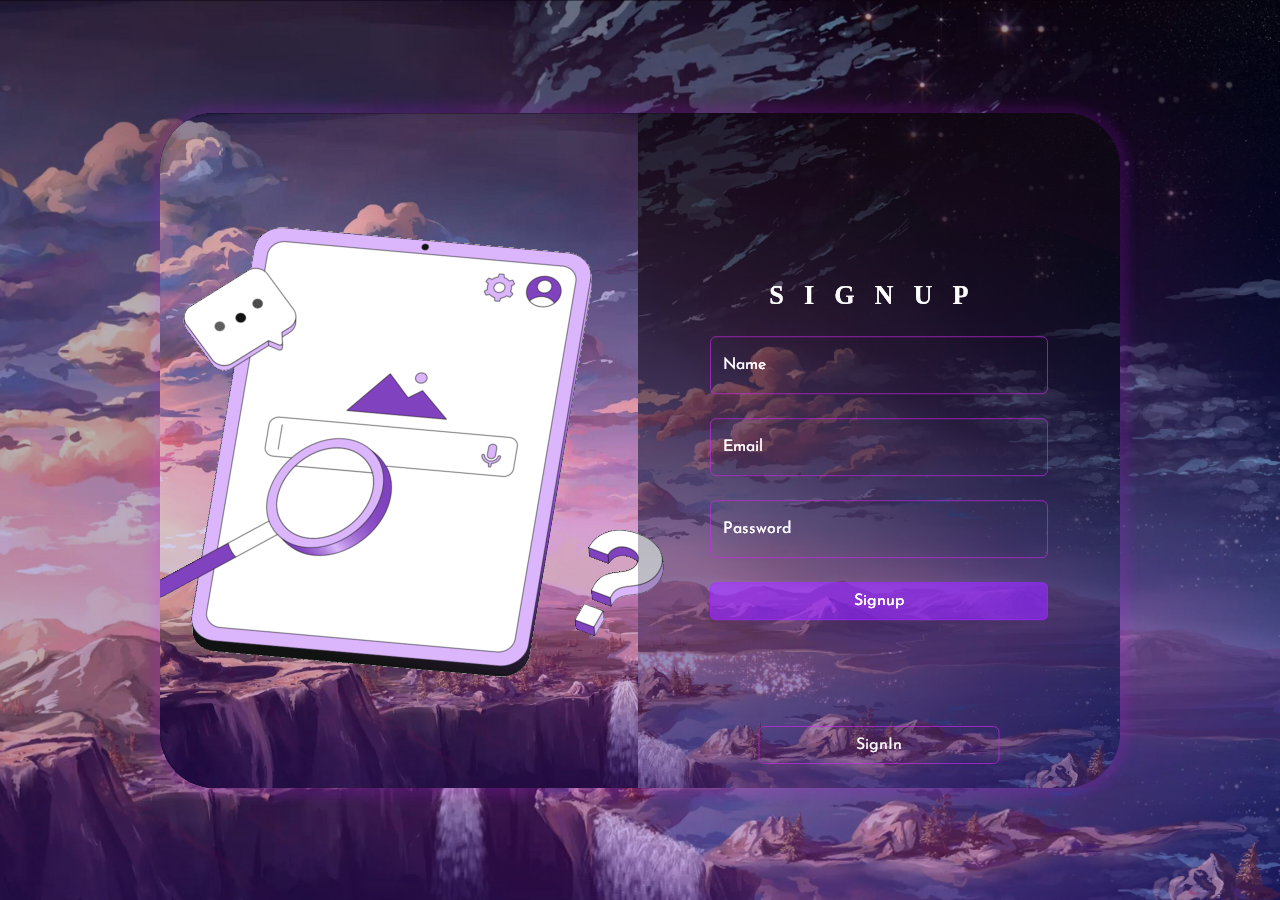
==== index.html @ 4be8b8a4 "any" ====
<!DOCTYPE html>
<html lang="en">

<head>
    <meta charset="UTF-8">
    <meta http-equiv="X-UA-Compatible" content="IE=edge">
    <meta name="viewport" content="width=device-width, initial-scale=1.0">
    <meta name="description" content="Login System">
    <link rel="icon" href="img/favicon.png">
    <title>LoginSys</title>
    <!-- LINK - MAIN Fonts  -->
    <link href="https://fonts.googleapis.com/css2?family=Indie+Flower&family=Josefin+Sans:wght@600&display=swap"
        rel="stylesheet">
    <link rel="stylesheet" href="css/all.min.css">
    <!-- LINK - MAIN CSS-SweetAlert - FILE -->
    <link rel="stylesheet" href="css/sweetalert2.min.css">
    <!-- LINK - MAIN BOOTSTRAP - FILE -->
    <link rel="stylesheet" href="css/bootstrap.min.css">
    <!-- LINK - MAIN CSS - FILE -->
    <link rel="stylesheet" href="css/style.css">
</head>

<body class="d-flex justify-content-center align-items-center">
    <div id="loadingScreen" class="d-none">
        <div class="loader">
            <div class="box box-1">
                <div class="side-left"></div>
                <div class="side-right"></div>
                <div class="side-top"></div>
            </div>
            <div class="box box-2">
                <div class="side-left"></div>
                <div class="side-right"></div>
                <div class="side-top"></div>
            </div>
            <div class="box box-3">
                <div class="side-left"></div>
                <div class="side-right"></div>
                <div class="side-top"></div>
            </div>
            <div class="box box-4">
                <div class="side-left"></div>
                <div class="side-right"></div>
                <div class="side-top"></div>
            </div>
        </div>
    </div>
    <section class="mainSection text-white w-75 d-flex justify-content-end">
        <div class="w-100 bg-black wall">
            <div class="homeBanner">
                <img src="img/animated.gif" class="img-fluid w-100" alt="">
            </div>
        </div>
        <div class="container w-50 text-center d-flex flex-column loginWrapper ms-auto justify-content-center align-items-center position-relative">
            <div class="row w-75 mainMoveSignIn transition-Delay" id="signInForm">
                <div class="col-12">
                    <div class="login">
                        <form method="post" id="loginMainForm">
                            <h1 class="text-uppercase fw-bold mb-4">Login</h1>
                            <div class="form-group mb-4">
                                <div class="form-floating">
                                    <input type="email" class="form-control bg-transparent text-white" id="email"
                                        placeholder="">
                                    <label for="email">Email</label>
                                </div>
                            </div>
                            <div class="form-group mb-4">
                                <div class="form-floating">
                                    <input type="password" class="form-control bg-transparent text-white" id="password"
                                        placeholder="">
                                    <label for="password">Password</label>
                                </div>
                            </div>
                            <div class="form-group">
                                <button type="submit" class="btn btn-primary w-100 me-3" id="loginBtn">Login</button>
                            </div>
                        </form>
                    </div>
                </div>
            </div>
            <div class="position-absolute bottom-0 start-50 w-50 translate-middle-x py-4">
                <div class="row">
                    <div class="col-md-12">
                        <a href="#" class="
                        text-white 
                        text-decoration-none 
                        btn btn-success  w-100" id="signUp">
                            SignUp
                        </a>
                    </div>
                    <div class="col-md-12">
                        <a href="#" class="
                        text-white 
                        text-decoration-none 
                        btn btn-primary  w-100 d-none" id="backToSignIn">
                            SignIn
                        </a>
                    </div>
                </div>
            </div>
            <div class="row w-75 mainMoveSignUp transition-Delay" id="signUpForm">
                <div class="col-12">
                    <div class="signup">
                        <h1 class="text-uppercase fw-bold mb-4">Signup</h1>
                        <div class="form-group mb-4">
                            <div class="form-floating">
                                <input type="text" class="form-control bg-transparent text-white" id="signUpName"
                                    placeholder="">
                                <label for="signUpName">Name</label>
                            </div>
                        </div>
                        <div class="form-group mb-4">
                            <div class="form-floating">
                                <input type="email" class="form-control bg-transparent text-white" id="signUpEmail"
                                    placeholder="">
                                <label for="signUpEmail">Email</label>
                            </div>
                        </div>
                        <div class="form-group mb-4">
                            <div class="form-floating">
                                <input type="password" class="form-control bg-transparent text-white"
                                    id="signUpPassword" placeholder="">
                                <label for="signUpPassword">Password</label>
                            </div>
                            <ul class="text-danger mb-4 list-unstyled text-start d-none" id="wrongValues">
                                <li class="text-danger">
                                    <i class="fas fa-exclamation-triangle"></i>  at least 8 characters
                                </li>
                                <li class="text-danger">
                                    <i class="fas fa-exclamation-triangle"></i>  Can contain special characters
                                </li>
                                <li class="text-danger">
                                    <i class="fas fa-exclamation-triangle"></i>  must contain at least 1 uppercase letter, 1 lowercase letter, and 1 number
                                </li>
                                
                            </ul>
                        </div>
                        <div class="form-group">
                            <button type="submit" class="btn btn-success w-100 me-3" id="signUpFormBtn">Signup</button>
                        </div>
                    </div>
                </div>
            </div>
        </div>
    </section>
</body>
<!-- SCRIPT - MAIN JS - FILE -->
<script src="Js/sweetalert2.all.min.js"></script>
<script src="Js/moment.js"></script>
<script src="Js/bootstrap.min.js"></script>
<script src="Js/main.js"></script>
</html>
---- css/style.css ----
/* Reset default margin and padding */
* {
    margin: 0;
    padding: 0;
    box-sizing: border-box;
}

body {
    font-family: 'Josefin Sans', sans-serif, 'Helvetica', sans-serif;
    height: 100vh;
    background-image: linear-gradient(to bottom, rgba(0, 0, 0, 0.3), rgba(52, 19, 199, 0.3)), url('../img/bgss.jpg');
    background-size: cover;
    background-position: center;
}

.mainSection {
    background-image: linear-gradient(to bottom, rgba(26, 25, 25, 0.387), rgba(52, 19, 199, 0.3)), url('../img/bgss.jpg');
    background-position: center;
    background-size: cover;
    min-height: 75%;
    overflow: hidden;
    box-shadow: 1px 0px 12px 0.5rem rgba(197, 13, 253, 0.144);
    border-radius: 50px 0 50px 50px;
    position: relative;
    z-index: 1;
}
@media (max-width: 767px) {
    .loginWrapper {
        width: 100% !important;
        border-radius: 0;
    }

    .mainSection {
        border-radius: 55px !important;
        box-shadow: none;
        background-color: transparent;
    }

    .wall {
        display: none;
    }

    .loginWrapper::before {
        display: none;
    }
}

@media (min-width: 768px) {
    .loginWrapper {
        width: 60% !important;
        border-radius: 5px !important;
    }

    .mainSection {
        border-radius: 55px !important;
        background-color: transparent;
    }

    .wall {
        width: 40% !important;
    }

}
@media (min-width: 992px) {
    .wall {
        width: 60% !important;
    }
}

@media (min-width: 1300px) {
    .wall {
        width: 100% !important;
    }
}

.wall {
    background-image: linear-gradient(to bottom, rgba(107, 105, 105, 0.057), rgba(52, 19, 199, 0.3)), url('../img/bgss.jpg');
    ;
    background-size: cover;
    position: relative;
}

h1 {
    font-family: 'Pacifico', cursive;
    font-size: calc(20px + 0.490625vw);
    letter-spacing: 20px;
    animation: light 12s infinite alternate;
}

@keyframes light {

    20%,
    24%,
    55% {
        color: #111;
        text-shadow: none;
    }

    0%,
    19%,
    21%,
    23%,
    25%,
    54%,
    56%,
    100% {
        text-shadow: 0 0 5px #600ba1, 0 0 15px #330a52, 0 0 20px #990bbcd4,
            0 0 40px #ed0ccb, 0 0 60px #600ba1, 0 0 10px #330a52, 0 0 98px #bc0b43;
        color: white;
    }
}

.mainMoveSignUp {
    position: absolute;
    top: 150%;
}

.moveUpSignUp {
    top: 50%;
    transform: translateY(-50%);
}

.mainMoveSignIn {
    position: relative;
    bottom: 0;
}

.transition-Delay {
    transition: all 0.5s ease;
}

.moveDownSignIn {
    bottom: -150%;
}

.delay-1 {
    transition: all 0.5s .5s ease;
}

.moveUpSignIn {
    bottom: 0;
}

.form-floating>.form-control-plaintext~label::after,
.form-floating>.form-control:focus~label::after,
.form-floating>.form-control:not(:placeholder-shown)~label::after,
.form-floating>.form-select~label::after {
    background-color: transparent;
}

.form-floating>.form-control-plaintext~label,
.form-floating>.form-control:focus~label,
.form-floating>.form-control:not(:placeholder-shown)~label,
.form-floating>.form-select~label {
    color: white;
}

#loadingScreen {
    position: fixed;
    top: 0;
    left: 0;
    width: 100vw;
    height: 100vh;
    background-color: rgba(0, 0, 0, 0.7);
    display: flex;
    justify-content: center;
    align-items: center;
    z-index: 1000;
}

.loader {
    scale: 3;
    height: 50px;
    width: 40px;
}

.box {
    position: relative;
    opacity: 0;
    left: 10px;
}

.side-left {
    position: absolute;
    background-color: #572e64;
    width: 19px;
    height: 5px;
    transform: skew(0deg, -25deg);
    top: 14px;
    left: 10px;
}

.side-right {
    position: absolute;
    background-color: #592a6bf7;
    width: 19px;
    height: 5px;
    transform: skew(0deg, 25deg);
    top: 14px;
    left: -9px;
}

.side-top {
    position: absolute;
    background-color: #7617e2;
    width: 20px;
    height: 20px;
    rotate: 45deg;
    transform: skew(-20deg, -20deg);
}

.box-1 {
    animation: from-left 4s infinite;
}

.box-2 {
    animation: from-right 4s infinite;
    animation-delay: 1s;
}

.box-3 {
    animation: from-left 4s infinite;
    animation-delay: 2s;
}

.box-4 {
    animation: from-right 4s infinite;
    animation-delay: 3s;
}

@keyframes from-left {
    0% {
        z-index: 20;
        opacity: 0;
        translate: -20px -6px;
    }

    20% {
        z-index: 10;
        opacity: 1;
        translate: 0px 0px;
    }

    40% {
        z-index: 9;
        translate: 0px 4px;
    }

    60% {
        z-index: 8;
        translate: 0px 8px;
    }

    80% {
        z-index: 7;
        opacity: 1;
        translate: 0px 12px;
    }

    100% {
        z-index: 5;
        translate: 0px 30px;
        opacity: 0;
    }
}

@keyframes from-right {
    0% {
        z-index: 20;
        opacity: 0;
        translate: 20px -6px;
    }

    20% {
        z-index: 10;
        opacity: 1;
        translate: 0px 0px;
    }

    40% {
        z-index: 9;
        translate: 0px 4px;
    }

    60% {
        z-index: 8;
        translate: 0px 8px;
    }

    80% {
        z-index: 7;
        opacity: 1;
        translate: 0px 12px;
    }
    100% {
        z-index: 5;
        translate: 0px 30px;
        opacity: 0;
    }
}
.homeBanner {
    position: absolute;
    filter:hue-rotate(40deg);
    top: 50%;
    left: 50%;
    transform: translate(-50%, -50%);
    animation: upDown  2s infinite alternate ;
}
.homeBanner img {
    min-width: 50rem;
    max-width: 30rem;
}
@keyframes upDown {
    0% {
        transform: translate(-50%, -53%);
    }
    100% {
        transform: translate(-50%, -48%);
    }
}    

.form-select:focus,
.form-control:focus {
    border-color: #6b1e7b;
    outline: 0;
    box-shadow: 1px 0px 12px 0.5rem rgb(195 13 253 / 22%);
}
.form-control {
    border-color: #871c9aa9;
}

div:where(.swal2-container) button:where(.swal2-styled).swal2-default-outline:focus {
    box-shadow: none !important;
}

div:where(.swal2-container).swal2-center>.swal2-popup {
    border-color: #6b1e7b !important;
    box-shadow: 0px 1px 28px 0.25rem rgba(185, 11, 229, 0.142) !important;
}

.btn-primary {
    --bs-btn-bg: transparent;
    --bs-btn-border-color: #871c9aa9;
    --bs-btn-hover-border-color: transparent;
    --bs-btn-hover-bg: #7617e279;
    --bs-btn-active-bg: transparent;
    --bs-btn-active-border-color: #7617e2d2;
}

.btn-success {
    --bs-btn-bg: #7617e279;
    --bs-btn-border-color: #7617e279;
    --bs-btn-hover-border-color: #871c9aa9;
    --bs-btn-hover-bg: transparent;
    --bs-btn-active-bg: #7617e279;
    --bs-btn-active-border-color: #7617e2d2;
    
}

.loginWrapper {
    background-image: linear-gradient(to bottom, rgba(0, 0, 0, 0.451), rgba(31, 23, 65, 0.205));
    position: relative;
    z-index: 2;
    width: 20%;
    filter: brightness(150%);
    border-radius: 60px;
}

.loginWrapper::before {
    content: "";
    position: absolute;
    top: 0;
    left: 0;
    width: 100%;
    height: 100%;
    max-height: 200px;
    background-image: url('../img/wave.svg');
    filter: brightness(20%);
    background-size: cover;
    background-position: center;
    background-repeat: repeat-x;
    z-index: 1;
}
.animate {
    animation: shake-animation 3s ease ;
    transform-origin: 50% 50%;
    font-size: calc(7px + 0.490625vw);
    margin-top: 20px;
}

@keyframes shake-animation {
    0% { transform:translate(0,0) }
   1.78571% { transform:translate(5px,0) }
   3.57143% { transform:translate(0,0) }
   5.35714% { transform:translate(5px,0) }
   7.14286% { transform:translate(0,0) }
   8.92857% { transform:translate(5px,0) }
   10.71429% { transform:translate(0,0) }
   100% { transform:translate(0,0) }
 }
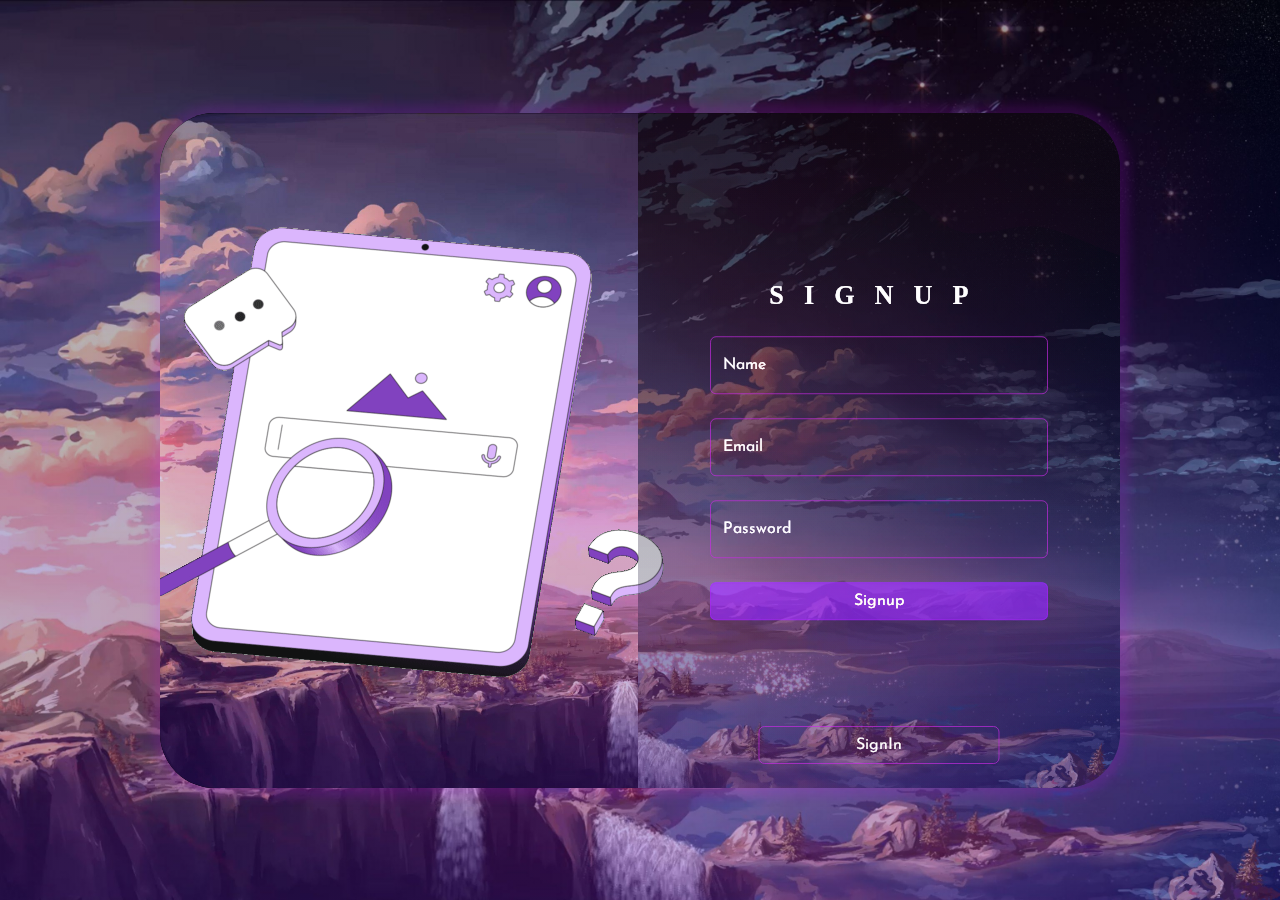
==== commit 497ceceb: "new" ====
--- a/index.html
+++ b/index.html
@@ -18,6 +18,16 @@
     <link rel="stylesheet" href="css/bootstrap.min.css">
     <!-- LINK - MAIN CSS - FILE -->
     <link rel="stylesheet" href="css/style.css">
+    <style>
+        input:-webkit-autofill,
+        input:-webkit-autofill:hover,
+        input:-webkit-autofill:focus,
+        input:-webkit-autofill:active {
+            -webkit-box-shadow: 0 0 0 30px rgb(70, 6, 72) inset !important;
+            -webkit-text-fill-color: rgb(246, 246, 246) !important;
+
+        }
+    </style>
 </head>
 
 <body class="d-flex justify-content-center align-items-center">
@@ -51,7 +61,8 @@
                 <img src="img/animated.gif" class="img-fluid w-100" alt="">
             </div>
         </div>
-        <div class="container w-50 text-center d-flex flex-column loginWrapper ms-auto justify-content-center align-items-center position-relative">
+        <div
+            class="container w-50 text-center d-flex flex-column loginWrapper ms-auto justify-content-center align-items-center position-relative">
             <div class="row w-75 mainMoveSignIn transition-Delay" id="signInForm">
                 <div class="col-12">
                     <div class="login">
@@ -124,15 +135,16 @@
                             </div>
                             <ul class="text-danger mb-4 list-unstyled text-start d-none" id="wrongValues">
                                 <li class="text-danger">
-                                    <i class="fas fa-exclamation-triangle"></i>  at least 8 characters
+                                    <i class="fas fa-exclamation-triangle"></i> at least 8 characters
                                 </li>
                                 <li class="text-danger">
-                                    <i class="fas fa-exclamation-triangle"></i>  Can contain special characters
+                                    <i class="fas fa-exclamation-triangle"></i> Can contain special characters
                                 </li>
                                 <li class="text-danger">
-                                    <i class="fas fa-exclamation-triangle"></i>  must contain at least 1 uppercase letter, 1 lowercase letter, and 1 number
+                                    <i class="fas fa-exclamation-triangle"></i> must contain at least 1 uppercase
+                                    letter, 1 lowercase letter, and 1 number
                                 </li>
-                                
+
                             </ul>
                         </div>
                         <div class="form-group">
@@ -149,4 +161,5 @@
 <script src="Js/moment.js"></script>
 <script src="Js/bootstrap.min.js"></script>
 <script src="Js/main.js"></script>
+
 </html>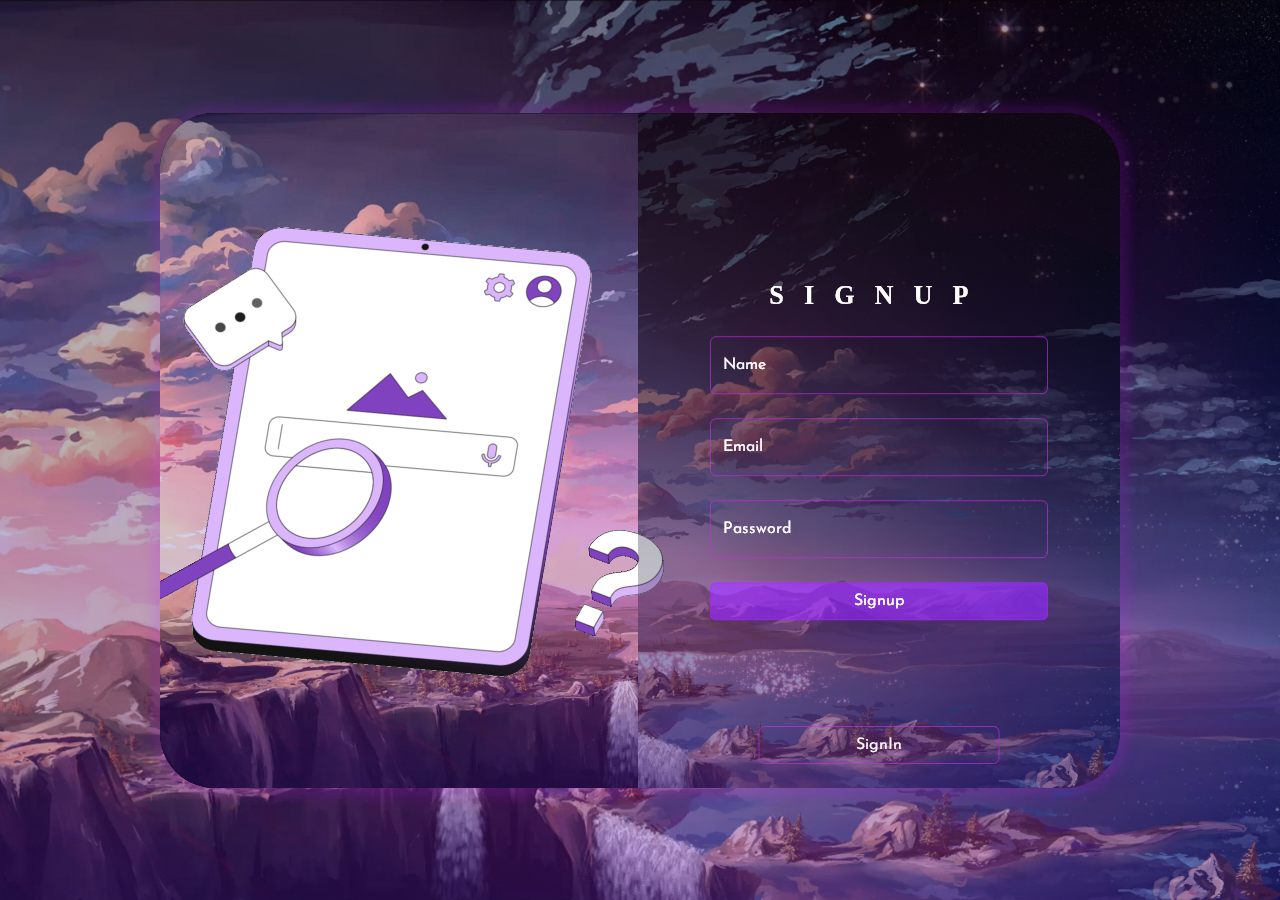
==== commit 497c5a01: "changes" ====
--- a/index.html
+++ b/index.html
@@ -5,9 +5,11 @@
     <meta charset="UTF-8">
     <meta http-equiv="X-UA-Compatible" content="IE=edge">
     <meta name="viewport" content="width=device-width, initial-scale=1.0">
-    <meta name="description" content="Login System">
+    <meta name="description" content="Login System : This Is A Login System Using HTML, CSS, BOOTSTRAP, JAVASCRIPT And Marge With CRUD ">
+    <meta name="author" content="Hussein Mohammed">
+    <meta keywords="HTML, CSS, BOOTSTRAP, JAVASCRIPT, CRUD , LoginSys">
+    <title>LoginSys</title>
     <link rel="icon" href="img/favicon.png">
-    <title>LoginSys</title>
     <!-- LINK - MAIN Fonts  -->
     <link href="https://fonts.googleapis.com/css2?family=Indie+Flower&family=Josefin+Sans:wght@600&display=swap"
         rel="stylesheet">
@@ -25,7 +27,6 @@
         input:-webkit-autofill:active {
             -webkit-box-shadow: 0 0 0 30px rgb(70, 6, 72) inset !important;
             -webkit-text-fill-color: rgb(246, 246, 246) !important;
-
         }
     </style>
 </head>
